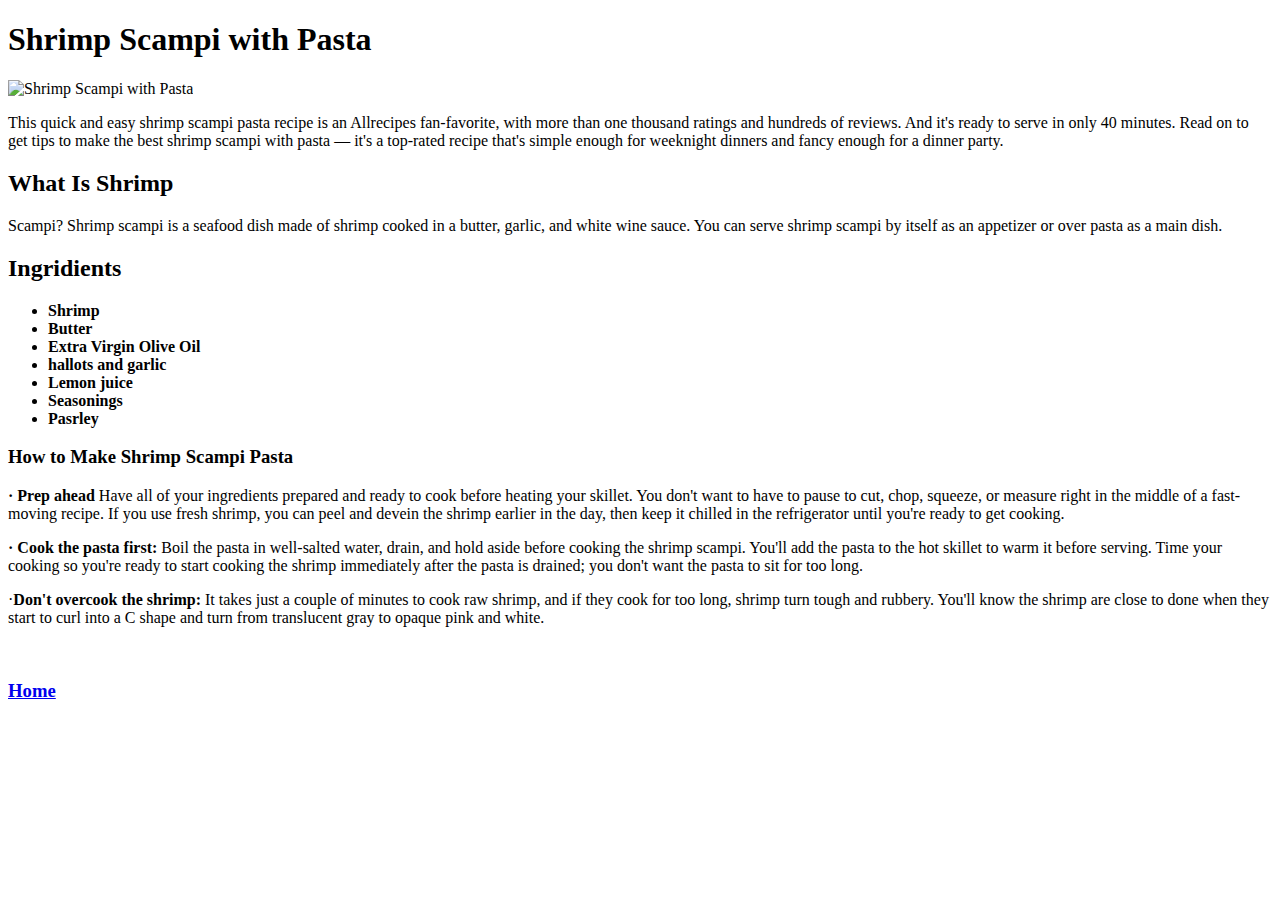
==== recipes/pasta.html @ 80e08450 "added index.html, steak.html, pasta.html styles.css. First Odin Project is done" ====
<!DOCTYPE html>
<html lang="en">
  <head>
    <meta charset="UTF-8" />
    <meta http-equiv="X-UA-Compatible" content="IE=edge" />
    <meta name="viewport" content="width=device-width, initial-scale=1.0" />
    <title>Document</title>
  </head>
  <body>
    <h1>Shrimp Scampi with Pasta</h1>
    <img
      src="../images/pasta.jpg"
      alt="Shrimp Scampi with Pasta"
      height="310"
      width="410"
    />
    <p>
      This quick and easy shrimp scampi pasta recipe is an Allrecipes
      fan-favorite, with more than one thousand ratings and hundreds of reviews.
      And it's ready to serve in only 40 minutes. Read on to get tips to make
      the best shrimp scampi with pasta — it's a top-rated recipe that's simple
      enough for weeknight dinners and fancy enough for a dinner party.
    </p>
    <h2>What Is Shrimp</h2>
    <p>
      Scampi? Shrimp scampi is a seafood dish made of shrimp cooked in a butter,
      garlic, and white wine sauce. You can serve shrimp scampi by itself as an
      appetizer or over pasta as a main dish.
    </p>
    <h2>Ingridients</h2>
    <ul>
      <li><b>Shrimp</b></li>
      <li><b>Butter</b></li>
      <li><b>Extra Virgin Olive Oil</b></li>
      <li><b>hallots and garlic</b></li>
      <li><b>Lemon juice</b></li>
      <li><b>Seasonings</b></li>
      <li><b>Pasrley</b></li>
    </ul>
    <h3>How to Make Shrimp Scampi Pasta</h3>
    <p>
      <strong>· Prep ahead</strong> Have all of your ingredients prepared and
      ready to cook before heating your skillet. You don't want to have to pause
      to cut, chop, squeeze, or measure right in the middle of a fast-moving
      recipe. If you use fresh shrimp, you can peel and devein the shrimp
      earlier in the day, then keep it chilled in the refrigerator until you're
      ready to get cooking.
    </p>
    <p>
      <strong>· Cook the pasta first:</strong> Boil the pasta in well-salted
      water, drain, and hold aside before cooking the shrimp scampi. You'll add
      the pasta to the hot skillet to warm it before serving. Time your cooking
      so you're ready to start cooking the shrimp immediately after the pasta is
      drained; you don't want the pasta to sit for too long.
    </p>
    <p>
      ·<strong>Don't overcook the shrimp:</strong> It takes just a couple of
      minutes to cook raw shrimp, and if they cook for too long, shrimp turn
      tough and rubbery. You'll know the shrimp are close to done when they
      start to curl into a C shape and turn from translucent gray to opaque pink
      and white.
    </p>

    <br />
    <h3><a href="../index.html">Home</a></h3>
  </body>
</html>
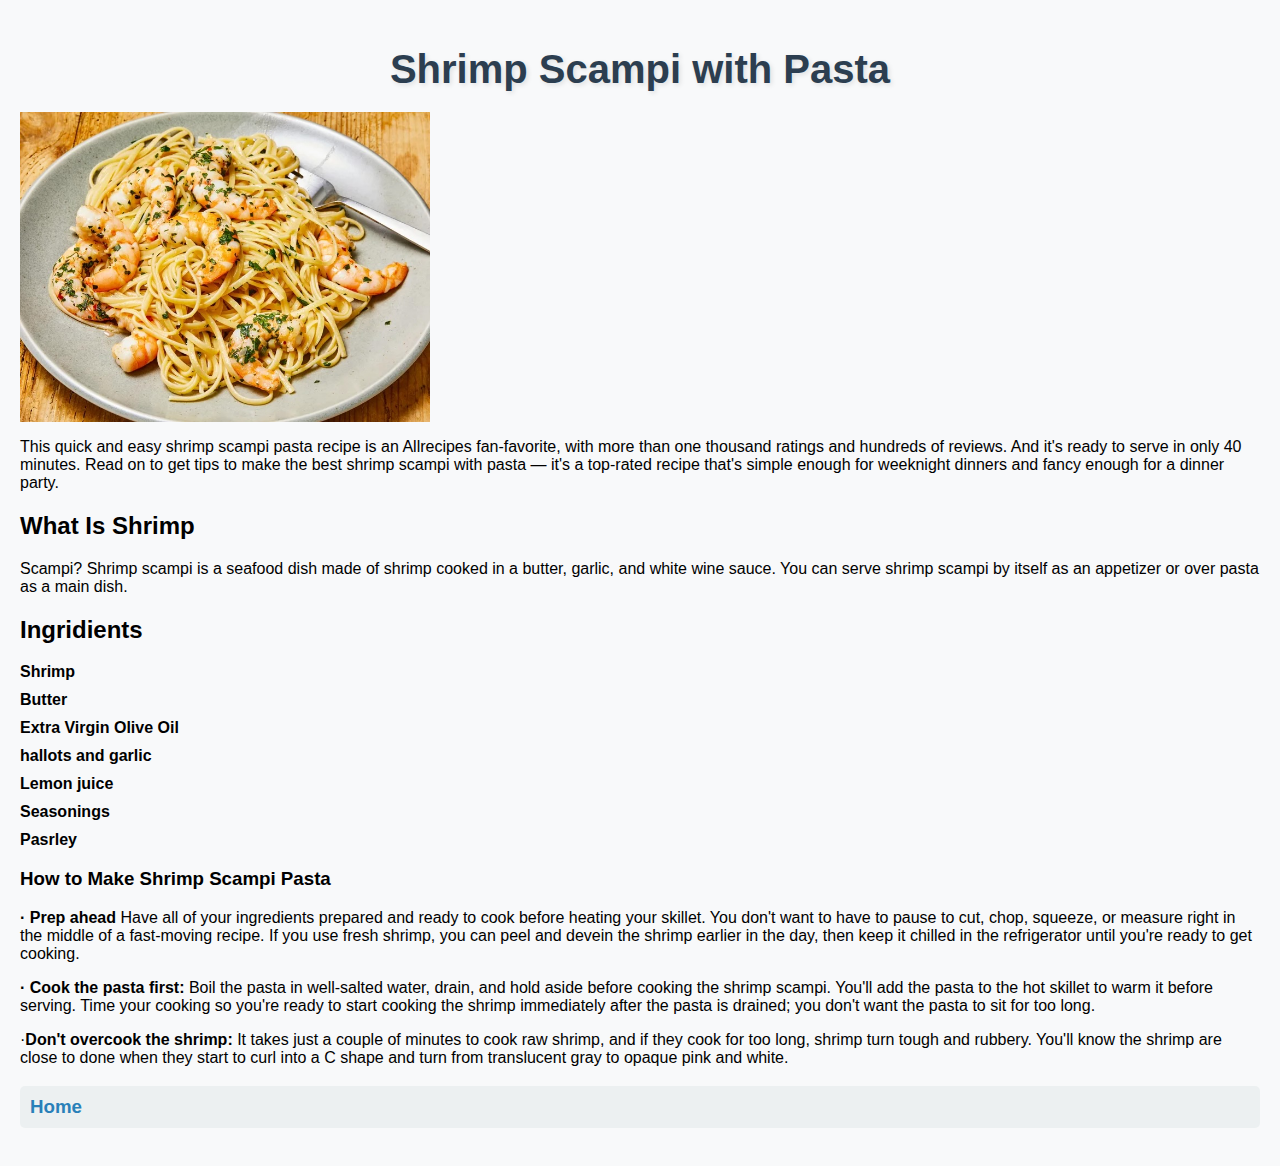
==== commit 2e51adab: "new recipe added" ====
--- a/recipes/pasta.html
+++ b/recipes/pasta.html
@@ -4,7 +4,8 @@
     <meta charset="UTF-8" />
     <meta http-equiv="X-UA-Compatible" content="IE=edge" />
     <meta name="viewport" content="width=device-width, initial-scale=1.0" />
-    <title>Document</title>
+    <link rel="stylesheet" href="../styles.css">
+    <title>Shrimp Scampi with Pasta</title>
   </head>
   <body>
     <h1>Shrimp Scampi with Pasta</h1>
@@ -61,7 +62,7 @@
       and white.
     </p>
 
-    <br />
+
     <h3><a href="../index.html">Home</a></h3>
   </body>
 </html>
--- a/styles.css
+++ b/styles.css
@@ -0,0 +1,43 @@
+body {
+  font-family: Arial, sans-serif;
+  background-color: #f8f9fa;
+  margin: 0;
+  padding: 20px;
+}
+
+h1 {
+  color: #2c3e50;
+  font-size: 2.5em;
+  text-align: center;
+  margin-bottom: 20px;
+  text-shadow: 2px 2px 5px rgba(0, 0, 0, 0.1);
+}
+
+ul {
+  list-style: none;
+  padding: 0;
+}
+
+li {
+  margin: 10px 0;
+}
+
+a {
+  display: block;
+  padding: 10px;
+  text-decoration: none;
+  color: #2980b9;
+  background-color: #ecf0f1;
+  border-radius: 5px;
+  transition: background-color 0.3s, color 0.3s;
+}
+
+a:hover {
+  background-color: #3498db;
+  color: #fff;
+}
+img {
+  display: flex;
+  justify-content: center; /* Horizontal centering */
+  align-items: center;
+}
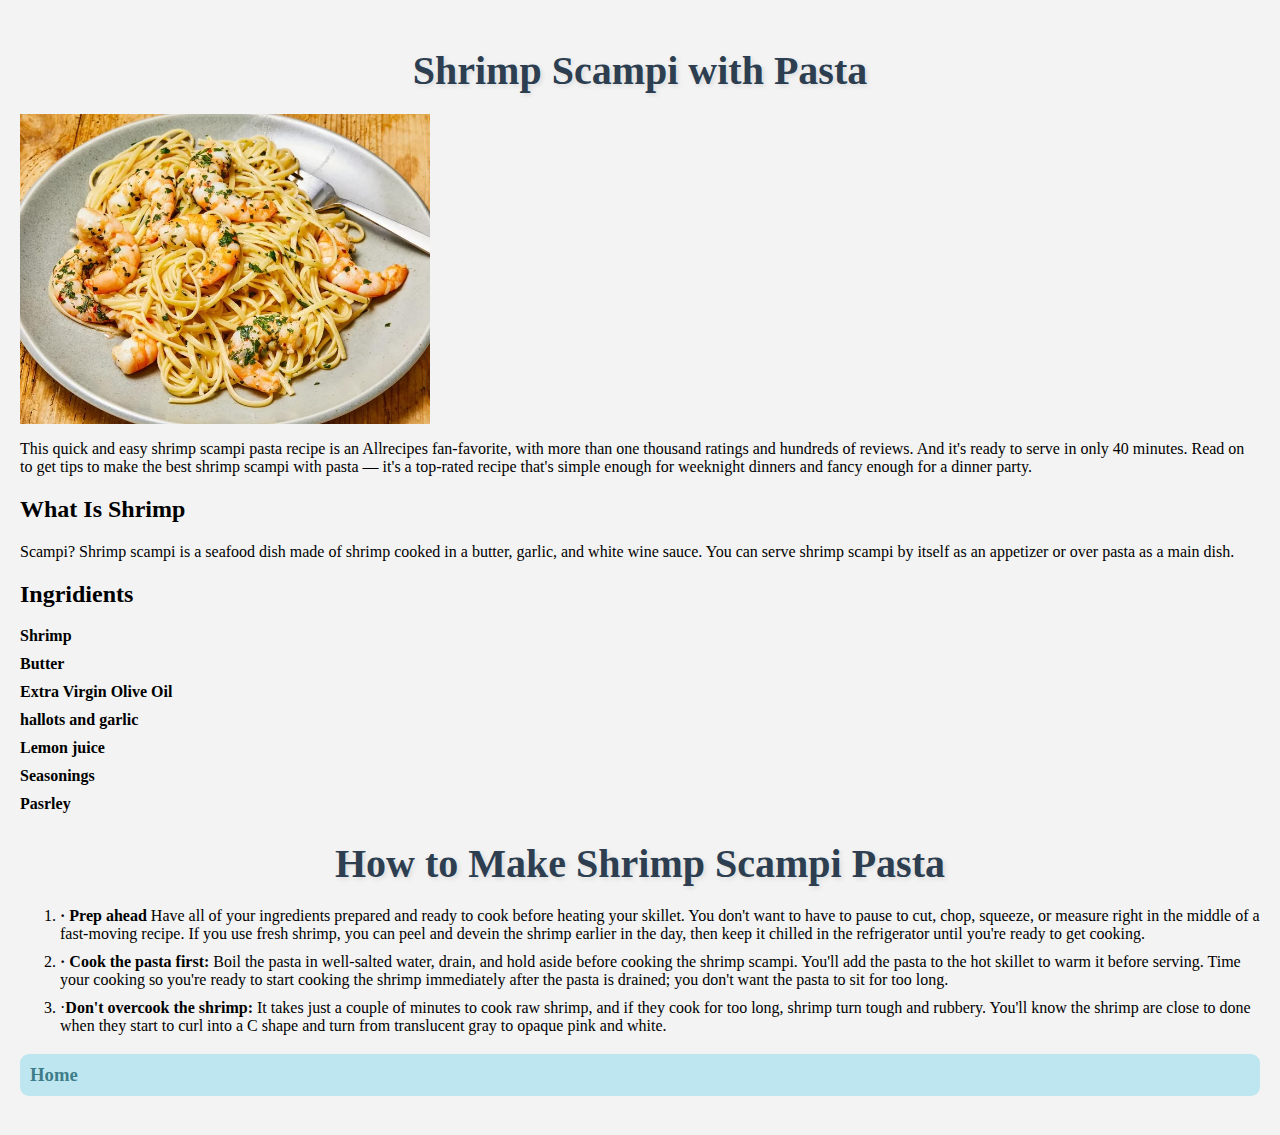
==== commit e94e74a7: "changed fonts, added ordered list instruction" ====
--- a/recipes/pasta.html
+++ b/recipes/pasta.html
@@ -4,7 +4,7 @@
     <meta charset="UTF-8" />
     <meta http-equiv="X-UA-Compatible" content="IE=edge" />
     <meta name="viewport" content="width=device-width, initial-scale=1.0" />
-    <link rel="stylesheet" href="../styles.css">
+    <link rel="stylesheet" href="../styles.css" />
     <title>Shrimp Scampi with Pasta</title>
   </head>
   <body>
@@ -38,30 +38,31 @@
       <li><b>Seasonings</b></li>
       <li><b>Pasrley</b></li>
     </ul>
-    <h3>How to Make Shrimp Scampi Pasta</h3>
-    <p>
-      <strong>· Prep ahead</strong> Have all of your ingredients prepared and
-      ready to cook before heating your skillet. You don't want to have to pause
-      to cut, chop, squeeze, or measure right in the middle of a fast-moving
-      recipe. If you use fresh shrimp, you can peel and devein the shrimp
-      earlier in the day, then keep it chilled in the refrigerator until you're
-      ready to get cooking.
-    </p>
-    <p>
-      <strong>· Cook the pasta first:</strong> Boil the pasta in well-salted
-      water, drain, and hold aside before cooking the shrimp scampi. You'll add
-      the pasta to the hot skillet to warm it before serving. Time your cooking
-      so you're ready to start cooking the shrimp immediately after the pasta is
-      drained; you don't want the pasta to sit for too long.
-    </p>
-    <p>
-      ·<strong>Don't overcook the shrimp:</strong> It takes just a couple of
-      minutes to cook raw shrimp, and if they cook for too long, shrimp turn
-      tough and rubbery. You'll know the shrimp are close to done when they
-      start to curl into a C shape and turn from translucent gray to opaque pink
-      and white.
-    </p>
-
+    <h1>How to Make Shrimp Scampi Pasta</h1>
+    <ol>
+      <li>
+        <strong>· Prep ahead</strong> Have all of your ingredients prepared and
+        ready to cook before heating your skillet. You don't want to have to
+        pause to cut, chop, squeeze, or measure right in the middle of a
+        fast-moving recipe. If you use fresh shrimp, you can peel and devein the
+        shrimp earlier in the day, then keep it chilled in the refrigerator
+        until you're ready to get cooking.
+      </li>
+      <li>
+        <strong>· Cook the pasta first:</strong> Boil the pasta in well-salted
+        water, drain, and hold aside before cooking the shrimp scampi. You'll
+        add the pasta to the hot skillet to warm it before serving. Time your
+        cooking so you're ready to start cooking the shrimp immediately after
+        the pasta is drained; you don't want the pasta to sit for too long.
+      </li>
+      <li>
+        ·<strong>Don't overcook the shrimp:</strong> It takes just a couple of
+        minutes to cook raw shrimp, and if they cook for too long, shrimp turn
+        tough and rubbery. You'll know the shrimp are close to done when they
+        start to curl into a C shape and turn from translucent gray to opaque
+        pink and white.
+      </li>
+    </ol>
 
     <h3><a href="../index.html">Home</a></h3>
   </body>
--- a/styles.css
+++ b/styles.css
@@ -1,8 +1,9 @@
 body {
-  font-family: Arial, sans-serif;
+font-family: cursive;
   background-color: #f8f9fa;
   margin: 0;
   padding: 20px;
+  background-color: rgb(243, 243, 243);
 }
 
 h1 {
@@ -11,6 +12,9 @@
   text-align: center;
   margin-bottom: 20px;
   text-shadow: 2px 2px 5px rgba(0, 0, 0, 0.1);
+  display: block;
+  /* background-color: rgb(199, 228, 218); */
+  border-radius: 10px;
 }
 
 ul {
@@ -26,9 +30,9 @@
   display: block;
   padding: 10px;
   text-decoration: none;
-  color: #2980b9;
-  background-color: #ecf0f1;
-  border-radius: 5px;
+  color: #0d5663bd;
+  background-color: #bde6f0;
+  border-radius: 9px;
   transition: background-color 0.3s, color 0.3s;
 }
 
